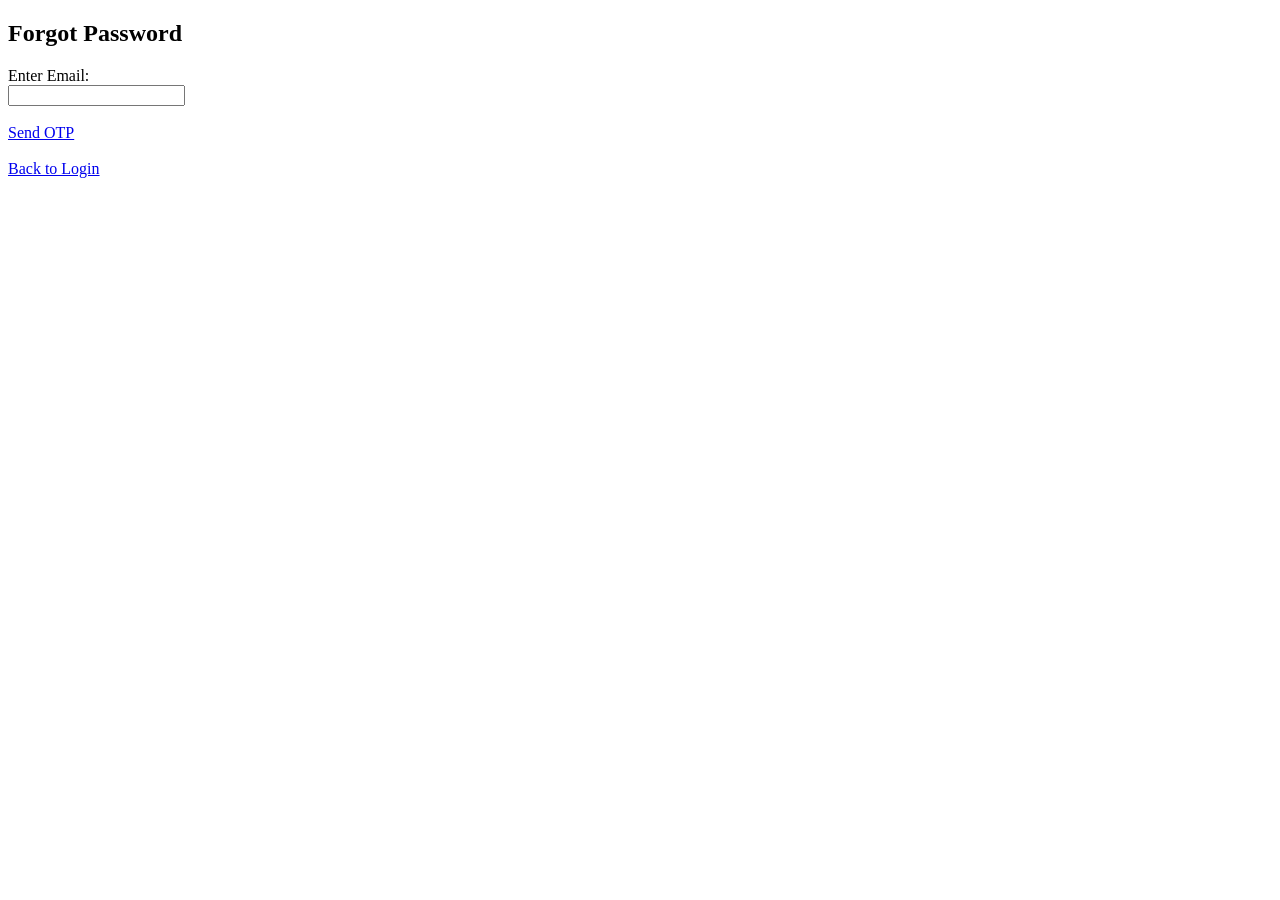
==== forgot-password.html @ 854140c8 "HTML authentication system assignment" ====
<!doctype html>
<html>
  <head>
    <title>Forgot Password</title>
  </head>
  <body>
    <h2>Forgot Password</h2>

    <form>
      <label>Enter Email:</label><br />
      <input type="email" /><br /><br />

      <a href="reset-password.html">Send OTP</a>
    </form>

    <br />
    <a href="login.html">Back to Login</a>
  </body>
</html>
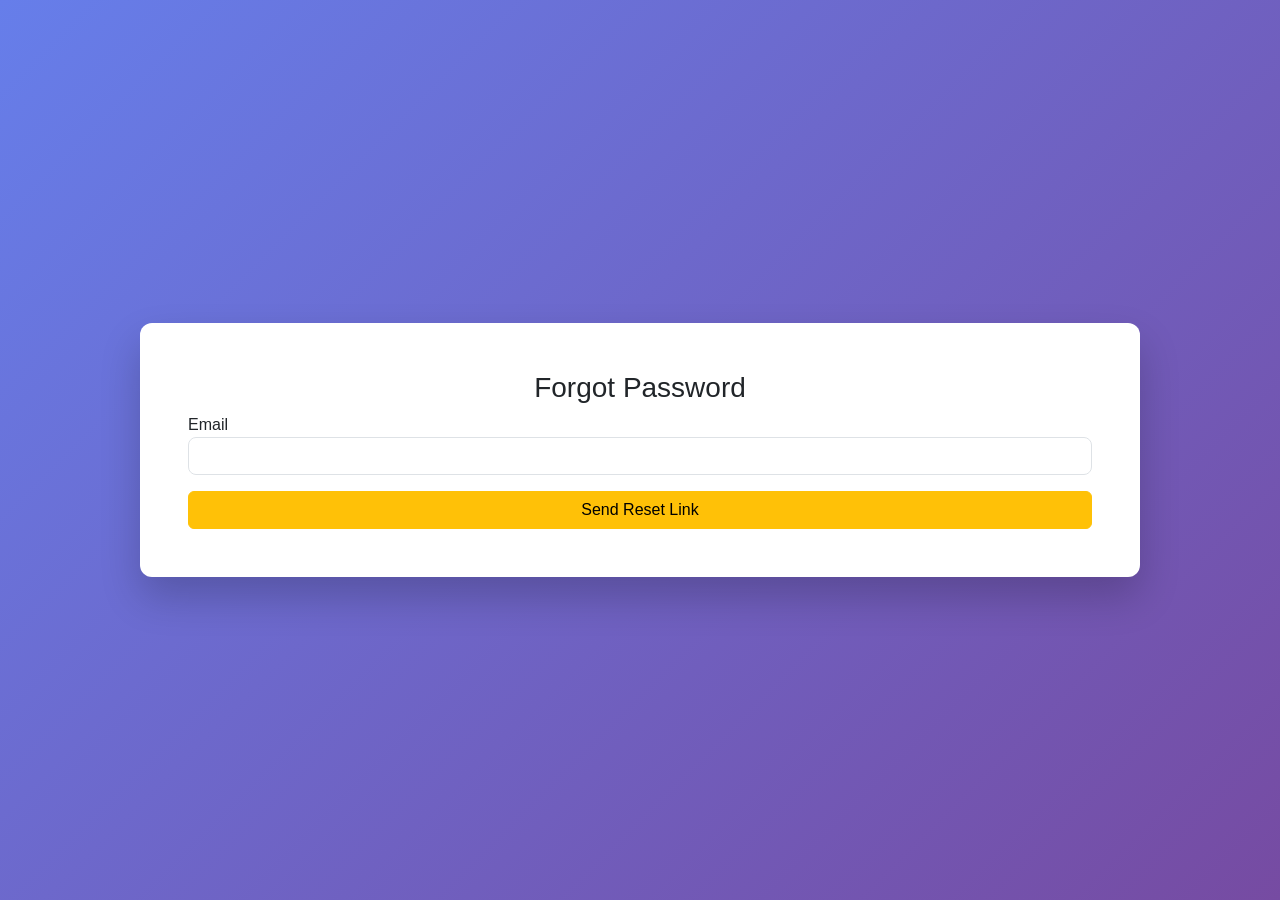
==== commit 279fa553: "Assignment 2 Bootstrap styling" ====
--- a/forgot-password.html
+++ b/forgot-password.html
@@ -2,18 +2,32 @@
 <html>
   <head>
     <title>Forgot Password</title>
+
+    <link
+      href="https://cdn.jsdelivr.net/npm/bootstrap@5.3.3/dist/css/bootstrap.min.css"
+      rel="stylesheet"
+    />
+
+    <link rel="stylesheet" href="styles.css" />
   </head>
+
   <body>
-    <h2>Forgot Password</h2>
+    <div class="auth-container p-5">
+      <h3 class="text-center">Forgot Password</h3>
 
-    <form>
-      <label>Enter Email:</label><br />
-      <input type="email" /><br /><br />
+      <form>
+        <div class="mb-3">
+          <label>Email</label>
 
-      <a href="reset-password.html">Send OTP</a>
-    </form>
+          <input type="email" class="form-control" />
+        </div>
 
-    <br />
-    <a href="login.html">Back to Login</a>
+        <div class="d-grid">
+          <a href="reset-password.html" class="btn btn-warning"
+            >Send Reset Link</a
+          >
+        </div>
+      </form>
+    </div>
   </body>
 </html>
--- a/styles.css
+++ b/styles.css
@@ -0,0 +1,59 @@
+body {
+  font-family: "Poppins", sans-serif;
+  background: linear-gradient(135deg, #667eea, #764ba2);
+  min-height: 100vh;
+  display: flex;
+  align-items: center;
+  justify-content: center;
+}
+
+.auth-container {
+  width: 100%;
+  max-width: 1000px;
+  background: white;
+  border-radius: 12px;
+  overflow: hidden;
+  box-shadow: 0 20px 40px rgba(0, 0, 0, 0.2);
+}
+
+.auth-left {
+  background: linear-gradient(135deg, #4e73df, #1cc88a);
+  color: white;
+  display: flex;
+  flex-direction: column;
+  justify-content: center;
+  align-items: center;
+  padding: 40px;
+}
+
+.auth-right {
+  padding: 40px;
+}
+
+.auth-title {
+  font-weight: 600;
+  margin-bottom: 20px;
+}
+
+.btn-custom {
+  background: #4e73df;
+  color: white;
+  transition: 0.3s;
+}
+
+.btn-custom:hover {
+  background: #224abe;
+}
+
+input {
+  border-radius: 8px !important;
+}
+
+.dark-mode {
+  background: #121212 !important;
+}
+
+.dark-mode .auth-container {
+  background: #1e1e1e;
+  color: white;
+}
